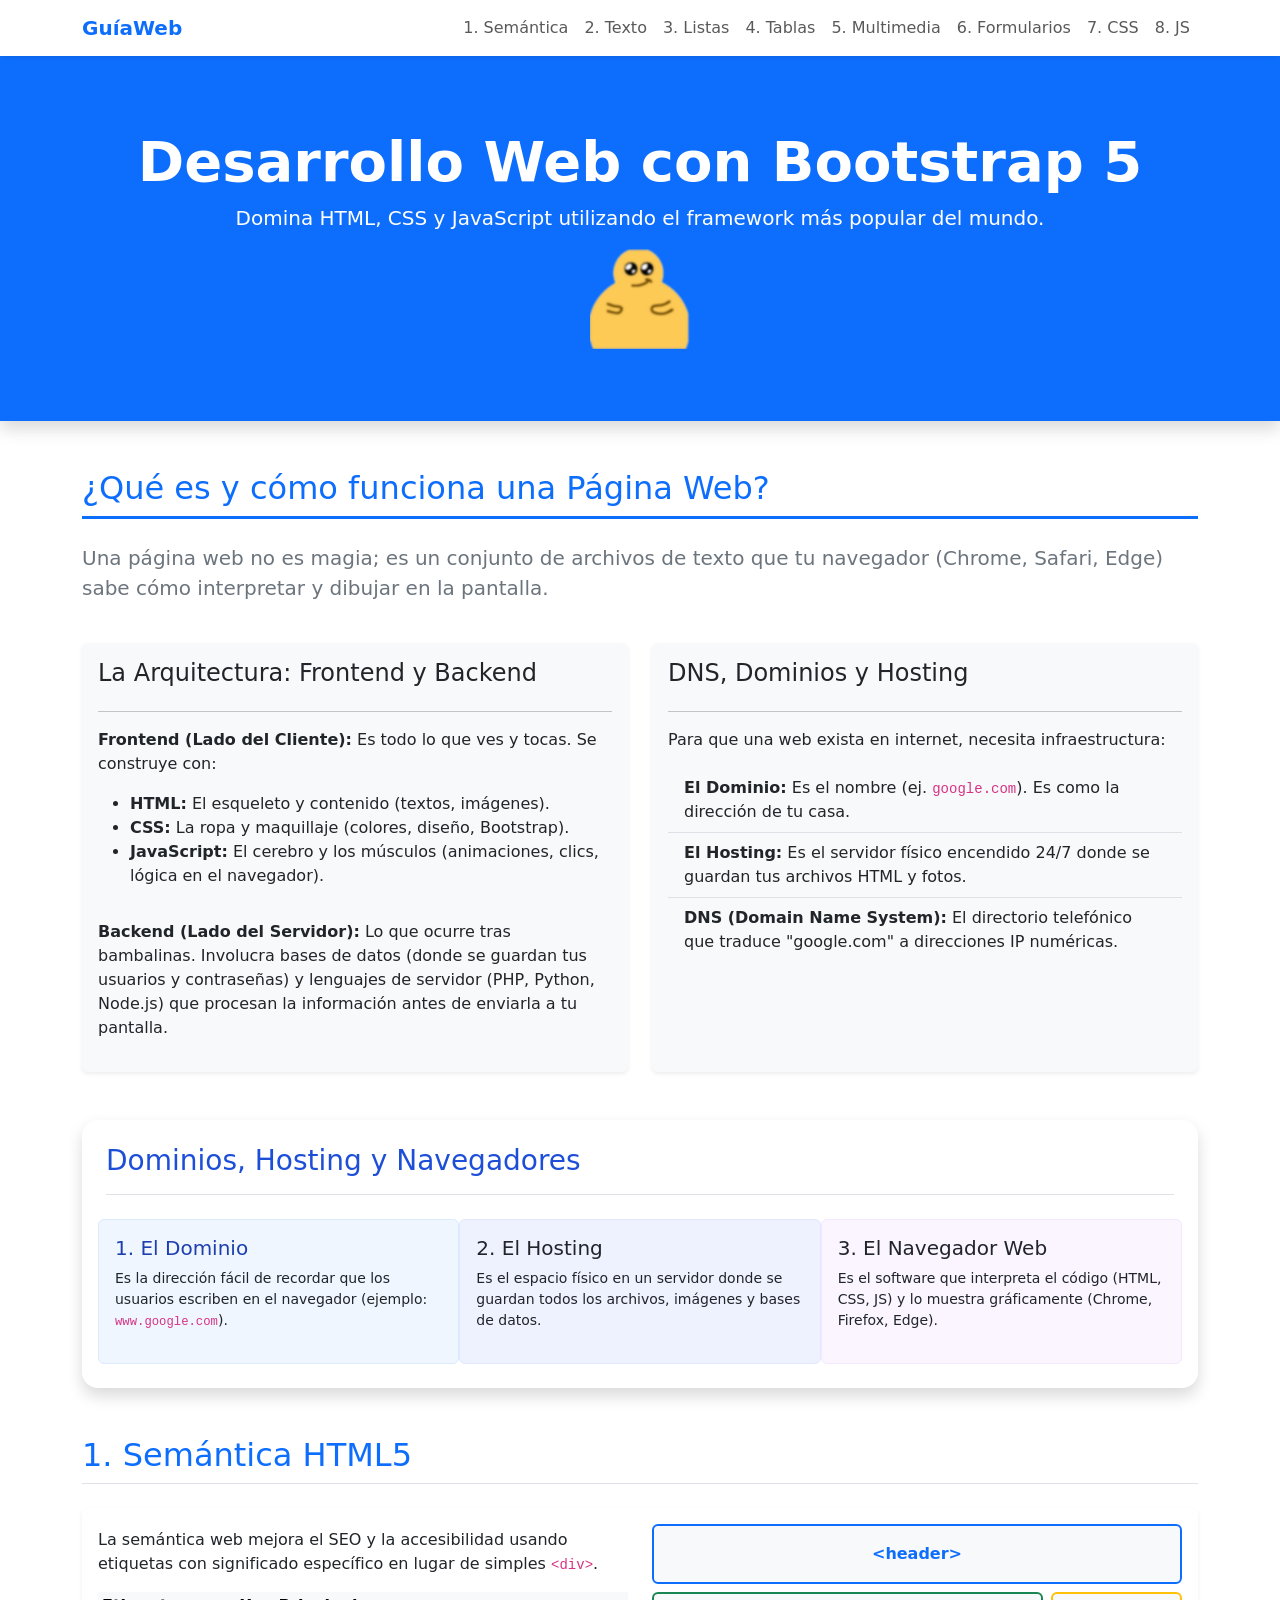
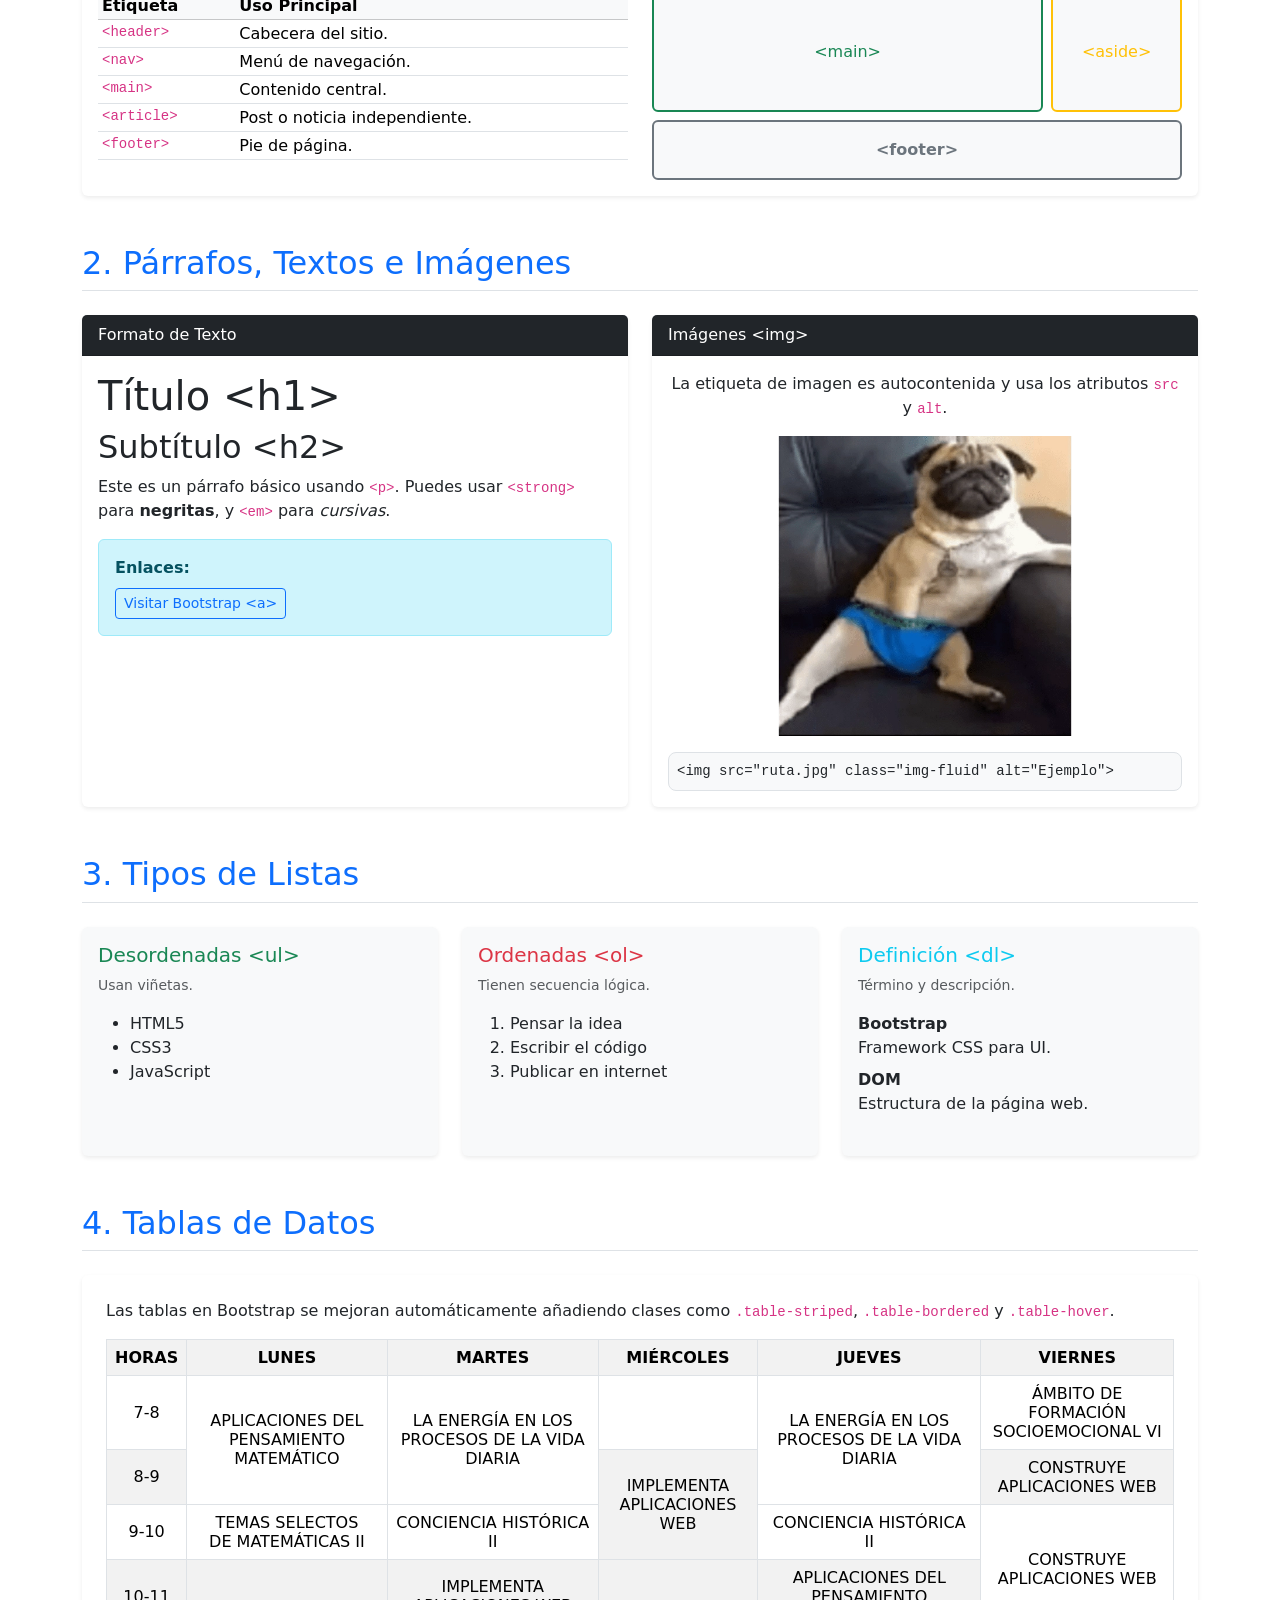
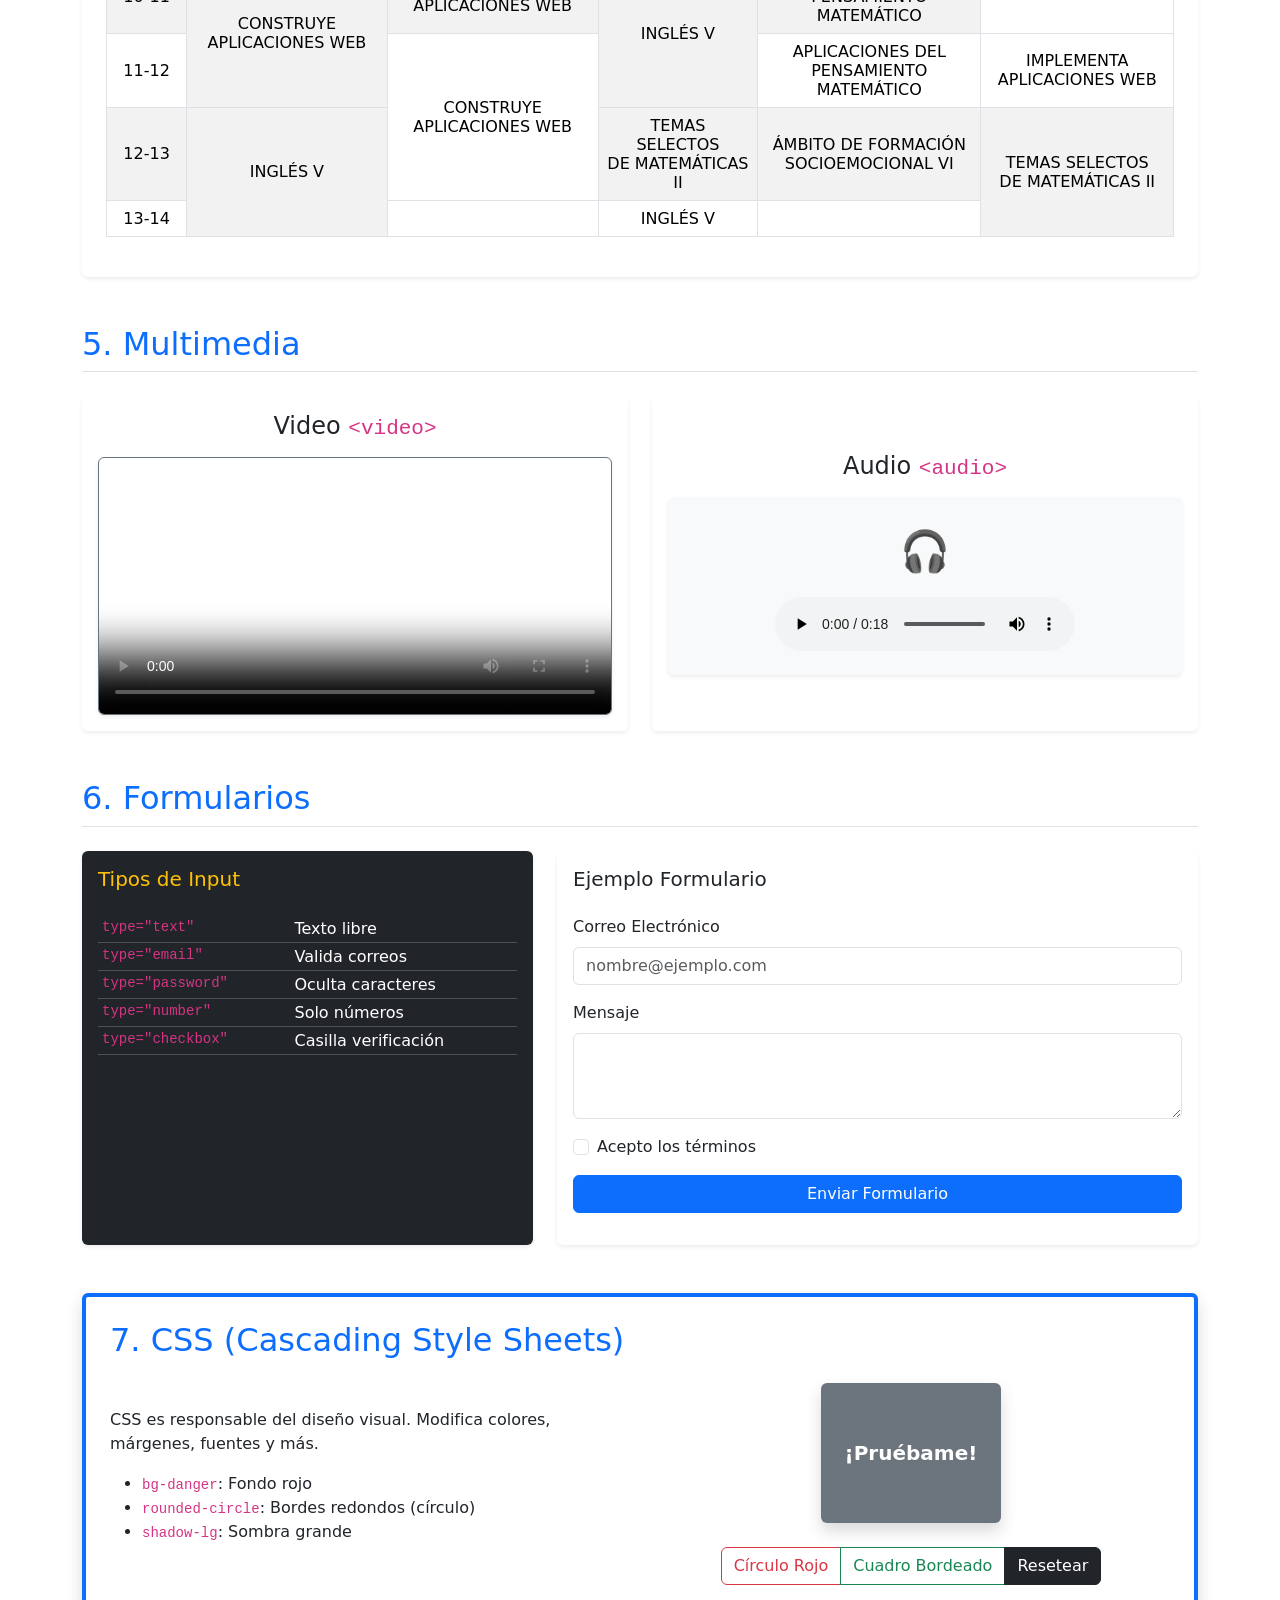
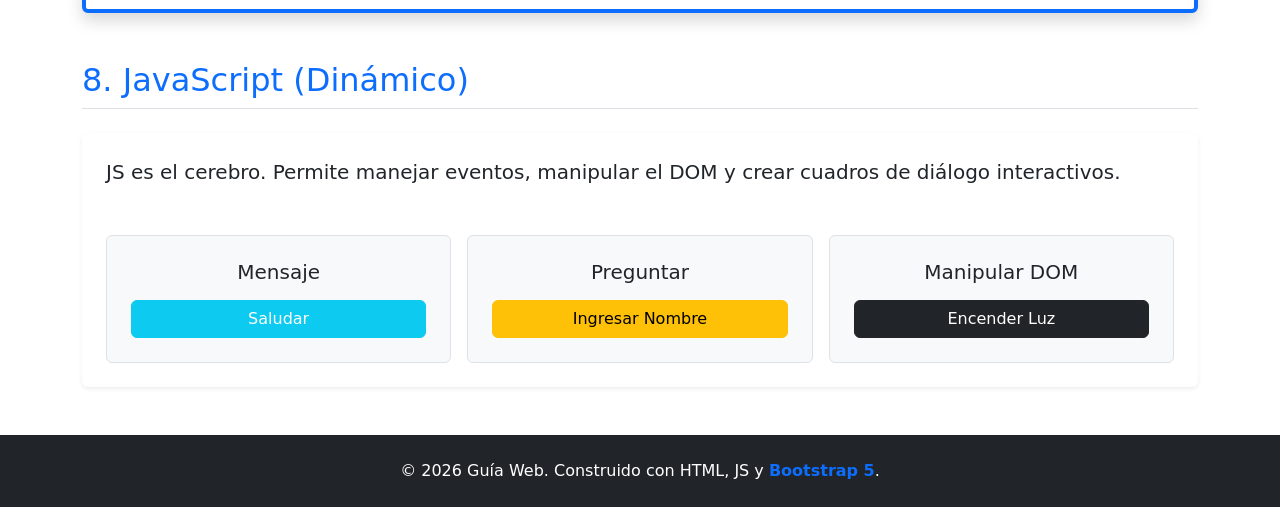
==== index.html @ 068b622e "Add files via upload" ====
<html lang="es">
<head>
    <meta charset="UTF-8">
    <meta name="viewport" content="width=device-width, initial-scale=1.0">
    <title>Guía de Desarrollo Web - Bootstrap 5</title>
    <link href="https://cdn.jsdelivr.net/npm/bootstrap@5.3.2/dist/css/bootstrap.min.css" rel="stylesheet">
    <link rel="stylesheet" href="estiloPP.css">
</head>
<body data-bs-spy="scroll" data-bs-target="#navbar-main" data-bs-offset="100" tabindex="0">
    <nav id="navbar-main" class="navbar navbar-expand-lg navbar-light bg-white sticky-top shadow-sm">
        <section class="container">
            <a class="navbar-brand fw-bold text-primary" href="#">GuíaWeb</a>
            <button class="navbar-toggler" type="button" data-bs-toggle="collapse" data-bs-target="#navbarNav" aria-controls="navbarNav" aria-expanded="false" aria-label="Toggle navigation"><span class="navbar-toggler-icon"></span></button>
            <section class="collapse navbar-collapse" id="navbarNav">
                <ul class="navbar-nav ms-auto nav-pills">
                    <li class="nav-item"><a class="nav-link" href="#semantica">1. Semántica</a></li>
                    <li class="nav-item"><a class="nav-link" href="#texto">2. Texto</a></li>
                    <li class="nav-item"><a class="nav-link" href="#listas">3. Listas</a></li>
                    <li class="nav-item"><a class="nav-link" href="#tablas">4. Tablas</a></li>
                    <li class="nav-item"><a class="nav-link" href="#multimedia">5. Multimedia</a></li>
                    <li class="nav-item"><a class="nav-link" href="#formularios">6. Formularios</a></li>
                    <li class="nav-item"><a class="nav-link" href="#css">7. CSS</a></li>
                    <li class="nav-item"><a class="nav-link" href="#javascript">8. JS</a></li>
                </ul>
            </section>
        </section>
    </nav>
    <header class="bg-primary text-white py-5 mb-5 text-center shadow">
        <section class="container py-4">
            <h1 class="display-4 fw-bold">Desarrollo Web con Bootstrap 5</h1>
            <p class="lead fw-light">Domina HTML, CSS y JavaScript utilizando el framework más popular del mundo.</p>
            <img src="smailie.png" width="100px" height="100px" alt="Smailie">
        </section>
    </header>
    <main class="container mb-5">
        <section id="teoria" class="mb-5">
            <h2 class="text-primary border-bottom border-primary border-3 pb-2 mb-4">¿Qué es y cómo funciona una Página Web?</h2>
            <p class="lead text-secondary">Una página web no es magia; es un conjunto de archivos de texto que tu navegador (Chrome, Safari, Edge) sabe cómo interpretar y dibujar en la pantalla.</p>
            <section class="row g-4 mt-3">
                <section class="col-md-6">
                    <section class="card h-100 border-0 shadow-sm bg-light p-3">
                        <h4 class="card-title text-dark">La Arquitectura: Frontend y Backend</h4>
                        <hr>
                        <p><strong> Frontend (Lado del Cliente):</strong> Es todo lo que ves y tocas. Se construye con:</p>
                        <ul>
                            <li><strong>HTML:</strong> El esqueleto y contenido (textos, imágenes).</li>
                            <li><strong>CSS:</strong> La ropa y maquillaje (colores, diseño, Bootstrap).</li>
                            <li><strong>JavaScript:</strong> El cerebro y los músculos (animaciones, clics, lógica en el navegador).</li>
                        </ul>
                        <p class="mt-3"><strong> Backend (Lado del Servidor):</strong> Lo que ocurre tras bambalinas. Involucra bases de datos (donde se guardan tus usuarios y contraseñas) y lenguajes de servidor (PHP, Python, Node.js) que procesan la información antes de enviarla a tu pantalla.</p>
                    </section>
                </section>
                <section class="col-md-6">
                    <section class="card h-100 border-0 shadow-sm bg-light p-3">
                        <h4 class="card-title text-dark">DNS, Dominios y Hosting</h4>
                        <hr>
                        <p>Para que una web exista en internet, necesita infraestructura:</p>
                        <ul class="list-group list-group-flush border-0">
                            <li class="list-group-item bg-transparent"><strong>El Dominio:</strong> Es el nombre (ej. <code>google.com</code>). Es como la dirección de tu casa.</li>
                            <li class="list-group-item bg-transparent"><strong>El Hosting:</strong> Es el servidor físico encendido 24/7 donde se guardan tus archivos HTML y fotos.</li>
                            <li class="list-group-item bg-transparent"><strong>DNS (Domain Name System):</strong> El directorio telefónico que traduce "google.com" a direcciones IP numéricas.</li>
                        </ul>
                    </section>
                </section>
            </section>
        </section>
        <section class="bg-white rounded-xl shadow-md p-4 mb-5">
            <h2 class="h3 font-semibold text-blue-700 border-bottom pb-3 mb-4">Dominios, Hosting y Navegadores</h2>
            <section class="row g-3">
                <section class="col-md-4 bg-blue-50 p-3 rounded border border-blue-100">
                    <h4 class="font-bold h5 text-blue-800 mb-2">1. El Dominio</h4>
                    <p class="small">Es la dirección fácil de recordar que los usuarios escriben en el navegador (ejemplo: <code>www.google.com</code>).</p>
                </section>
                <section class="col-md-4 bg-indigo-50 p-3 rounded border border-indigo-100">
                    <h4 class="font-bold h5 text-indigo-800 mb-2">2. El Hosting</h4>
                    <p class="small">Es el espacio físico en un servidor donde se guardan todos los archivos, imágenes y bases de datos.</p>
                </section>
                <section class="col-md-4 bg-purple-50 p-3 rounded border border-purple-100">
                    <h4 class="font-bold h5 text-purple-800 mb-2">3. El Navegador Web</h4>
                    <p class="small">Es el software que interpreta el código (HTML, CSS, JS) y lo muestra gráficamente (Chrome, Firefox, Edge).</p>
                </section>
            </section>
        </section>
        <section id="semantica" class="mb-5">
            <h2 class="text-primary mb-4 border-bottom pb-2">1. Semántica HTML5</h2>
            <section class="card shadow-sm border-0 p-3">
                <section class="row align-items-center">
                    <section class="col-md-6">
                        <p>La semántica web mejora el SEO y la accesibilidad usando etiquetas con significado específico en lugar de simples <code>&lt;div&gt;</code>.</p>
                        <table class="table table-sm table-hover mt-3">
                            <thead class="table-light"><tr><th>Etiqueta</th><th>Uso Principal</th></tr></thead>
                            <tbody>
                                <tr><td><code>&lt;header&gt;</code></td><td>Cabecera del sitio.</td></tr>
                                <tr><td><code>&lt;nav&gt;</code></td><td>Menú de navegación.</td></tr>
                                <tr><td><code>&lt;main&gt;</code></td><td>Contenido central.</td></tr>
                                <tr><td><code>&lt;article&gt;</code></td><td>Post o noticia independiente.</td></tr>
                                <tr><td><code>&lt;footer&gt;</code></td><td>Pie de página.</td></tr>
                            </tbody>
                        </table>
                    </section>
                    <section class="col-md-6 text-center">
                        <section class="p-3 border border-2 border-primary rounded bg-light fw-bold text-primary mb-2">&lt;header&gt;</section>
                        <section class="d-flex gap-2 mb-2 justify-content-center" style="height: 120px;">
                            <section class="p-3 border border-2 border-success rounded bg-light text-success w-75 d-flex align-items-center justify-content-center">&lt;main&gt;</section>
                            <section class="p-3 border border-2 border-warning rounded bg-light text-warning w-25 d-flex align-items-center justify-content-center">&lt;aside&gt;</section>
                        </section>
                        <section class="p-3 border border-2 border-secondary rounded bg-light fw-bold text-secondary">&lt;footer&gt;</section>
                    </section>
                </section>
            </section>
        </section>
        <section id="texto" class="mb-5">
            <h2 class="text-primary mb-4 border-bottom pb-2">2. Párrafos, Textos e Imágenes</h2>
            <section class="row g-4">
                <section class="col-md-6">
                    <section class="card h-100 shadow-sm border-0">
                        <header class="card-header bg-dark text-white">Formato de Texto</header>
                        <section class="card-body">
                            <h1>Título &lt;h1&gt;</h1>
                            <h2>Subtítulo &lt;h2&gt;</h2>
                            <p>Este es un párrafo básico usando <code>&lt;p&gt;</code>. Puedes usar <code>&lt;strong&gt;</code> para <strong>negritas</strong>, y <code>&lt;em&gt;</code> para <em>cursivas</em>.</p>
                            <section class="alert alert-info">
                                <strong>Enlaces:</strong><br>
                                <a href="https://getbootstrap.com" target="_blank" class="btn btn-outline-primary btn-sm mt-2">Visitar Bootstrap &lt;a&gt;</a>
                            </section>
                        </section>
                    </section>
                </section>
                <section class="col-md-6">
                    <section class="card h-100 shadow-sm border-0">
                        <header class="card-header bg-dark text-white">Imágenes &lt;img&gt;</header>
                        <section class="card-body text-center">
                            <p>La etiqueta de imagen es autocontenida y usa los atributos <code>src</code> y <code>alt</code>.</p>
                            <img src="perroucojonudo.png" width="300px" height="300px">
                            <section class="code-box mt-3 text-start small bg-light p-2">&lt;img src="ruta.jpg" class="img-fluid" alt="Ejemplo"&gt;</section>
                        </section>
                    </section>
                </section>
            </section>
        </section>
        <section id="listas" class="mb-5">
            <h2 class="text-primary mb-4 border-bottom pb-2">3. Tipos de Listas</h2>
            <section class="row g-4">
                <section class="col-md-4">
                    <section class="card border-0 shadow-sm h-100 bg-light p-3">
                        <h5 class="card-title text-success">Desordenadas &lt;ul&gt;</h5>
                        <p class="text-muted small">Usan viñetas.</p>
                        <ul><li>HTML5</li><li>CSS3</li><li>JavaScript</li></ul>
                    </section>
                </section>
                <section class="col-md-4">
                    <section class="card border-0 shadow-sm h-100 bg-light p-3">
                        <h5 class="card-title text-danger">Ordenadas &lt;ol&gt;</h5>
                        <p class="text-muted small">Tienen secuencia lógica.</p>
                        <ol><li>Pensar la idea</li><li>Escribir el código</li><li>Publicar en internet</li></ol>
                    </section>
                </section>
                <section class="col-md-4">
                    <section class="card border-0 shadow-sm h-100 bg-light p-3">
                        <h5 class="card-title text-info">Definición &lt;dl&gt;</h5>
                        <p class="text-muted small">Término y descripción.</p>
                        <dl><dt>Bootstrap</dt><dd>Framework CSS para UI.</dd><dt>DOM</dt><dd>Estructura de la página web.</dd></dl>
                    </section>
                </section>
            </section>
        </section>
        <section id="tablas" class="mb-5">
            <h2 class="text-primary mb-4 border-bottom pb-2">4. Tablas de Datos</h2>
            <section class="card shadow-sm border-0 p-4">
                <p>Las tablas en Bootstrap se mejoran automáticamente añadiendo clases como <code>.table-striped</code>, <code>.table-bordered</code> y <code>.table-hover</code>.</p>
                <section class="table-responsive">
                    <table class="table table-striped table-bordered table-hover text-center align-middle">
                        <tr><th>HORAS</th><th>LUNES</th><th>MARTES</th><th>MIÉRCOLES</th><th>JUEVES</th><th>VIERNES</th></tr>
                        <tr><td>7-8</td><td rowspan="2">APLICACIONES DEL<br>PENSAMIENTO MATEMÁTICO</td><td rowspan="2">LA ENERGÍA EN LOS<br>PROCESOS DE LA VIDA DIARIA</td><td></td><td rowspan="2">LA ENERGÍA EN LOS<br>PROCESOS DE LA VIDA DIARIA</td><td>ÁMBITO DE FORMACIÓN<br>SOCIOEMOCIONAL VI</td></tr>
                        <tr><td>8-9</td><td rowspan="2">IMPLEMENTA<br>APLICACIONES WEB</td><td>CONSTRUYE<br>APLICACIONES WEB</td></tr>
                        <tr><td>9-10</td><td>TEMAS SELECTOS<br>DE MATEMÁTICAS II</td><td>CONCIENCIA HISTÓRICA II</td><td>CONCIENCIA HISTÓRICA II</td><td rowspan="2">CONSTRUYE<br>APLICACIONES WEB</td></tr>
                        <tr><td>10-11</td><td rowspan="2">CONSTRUYE<br>APLICACIONES WEB</td><td>IMPLEMENTA<br>APLICACIONES WEB</td><td rowspan="2">INGLÉS V</td><td>APLICACIONES DEL<br>PENSAMIENTO MATEMÁTICO</td></tr>
                        <tr><td>11-12</td><td rowspan="2">CONSTRUYE<br>APLICACIONES WEB</td><td>APLICACIONES DEL<br>PENSAMIENTO MATEMÁTICO</td><td>IMPLEMENTA<br>APLICACIONES WEB</td></tr>
                        <tr><td>12-13</td><td rowspan="2">INGLÉS V</td><td>TEMAS SELECTOS<br>DE MATEMÁTICAS II</td><td>ÁMBITO DE FORMACIÓN<br>SOCIOEMOCIONAL VI</td><td rowspan="2">TEMAS SELECTOS<br>DE MATEMÁTICAS II</td></tr>
                        <tr><td>13-14</td><td></td><td>INGLÉS V</td><td></td></tr>
                    </table>
                </section>
            </section>
        </section>
        <section id="multimedia" class="mb-5">
            <h2 class="text-primary mb-4 border-bottom pb-2">5. Multimedia</h2>
            <section class="row g-4">
                <section class="col-lg-6">
                    <section class="card shadow-sm border-0 h-100 p-3 text-center">
                        <h4 class="card-title mb-3">Video <code>&lt;video&gt;</code></h4>
                        <video controls class="w-100 rounded shadow-sm border border-secondary" poster="https://placehold.co/600x400/212529/ffffff?text=Video+HTML5">
                            <source src="perroumcgregor.mp4" type="video/mp4">
                            Tu navegador no soporta el video.
                        </video>
                    </section>
                </section>
                <section class="col-lg-6">
                    <section class="card shadow-sm border-0 h-100 p-3 text-center d-flex flex-column justify-content-center align-items-center">
                        <h4 class="card-title mb-3">Audio <code>&lt;audio&gt;</code></h4>
                        <section class="bg-light p-4 rounded w-100 d-flex flex-column align-items-center shadow-sm">
                            <span class="fs-1 mb-3">🎧</span>
                            <audio controls>
                                <source src="perrotonto.mp3" type="audio/mpeg">
                                Tu navegador no soporta el elemento de audio.
                            </audio>
                        </section>
                    </section>
                </section>
            </section>
        </section>
        <section id="formularios" class="mb-5">
            <h2 class="text-primary mb-4 border-bottom pb-2">6. Formularios</h2>
            <section class="row g-4">
                <section class="col-md-5">
                    <section class="card shadow-sm border-0 h-100 bg-dark text-white p-3">
                        <h5 class="card-title text-warning">Tipos de Input</h5>
                        <table class="table table-dark table-sm mt-3">
                            <tbody>
                                <tr><td><code>type="text"</code></td><td>Texto libre</td></tr>
                                <tr><td><code>type="email"</code></td><td>Valida correos</td></tr>
                                <tr><td><code>type="password"</code></td><td>Oculta caracteres</td></tr>
                                <tr><td><code>type="number"</code></td><td>Solo números</td></tr>
                                <tr><td><code>type="checkbox"</code></td><td>Casilla verificación</td></tr>
                            </tbody>
                        </table>
                    </section>
                </section>
                <section class="col-md-7">
                    <section class="card shadow-sm border-0 h-100 p-3">
                        <h5 class="card-title mb-4">Ejemplo Formulario</h5>
                        <form onsubmit="simularEnvio(event)">
                            <section class="mb-3">
                                <label for="inputEmail" class="form-label">Correo Electrónico</label>
                                <input type="email" class="form-control" id="inputEmail" placeholder="nombre@ejemplo.com" required>
                            </section>
                            <section class="mb-3">
                                <label for="inputMensaje" class="form-label">Mensaje</label>
                                <textarea class="form-control" id="inputMensaje" rows="3" required></textarea>
                            </section>
                            <section class="mb-3 form-check">
                                <input type="checkbox" class="form-check-input" id="checkTerminos" required>
                                <label class="form-check-label" for="checkTerminos">Acepto los términos</label>
                            </section>
                            <button type="submit" class="btn btn-primary w-100">Enviar Formulario</button>
                        </form>
                    </section>
                </section>
            </section>
        </section>
        <section id="css" class="mb-5">
            <section class="card shadow border-primary border-top border-4 p-4">
                <h2 class="text-primary mb-4">7. CSS (Cascading Style Sheets)</h2>
                <section class="row align-items-center">
                    <section class="col-md-6">
                        <p>CSS es responsable del diseño visual. Modifica colores, márgenes, fuentes y más.</p>
                        <ul>
                            <li><code>bg-danger</code>: Fondo rojo</li>
                            <li><code>rounded-circle</code>: Bordes redondos (círculo)</li>
                            <li><code>shadow-lg</code>: Sombra grande</li>
                        </ul>
                    </section>
                    <section class="col-md-6 text-center d-flex flex-column align-items-center">
                        <section id="cssTarget" class="demo-box bg-secondary text-white rounded mb-4 shadow p-3">¡Pruébame!</section>
                        <section class="btn-group" role="group">
                            <button type="button" class="btn btn-outline-danger" onclick="aplicarEstilos('bg-danger text-white rounded-circle shadow-lg')">Círculo Rojo</button>
                            <button type="button" class="btn btn-outline-success" onclick="aplicarEstilos('bg-success text-dark rounded-0 border border-dark border-5')">Cuadro Bordeado</button>
                            <button type="button" class="btn btn-dark" onclick="aplicarEstilos('bg-secondary text-white rounded shadow')">Resetear</button>
                        </section>
                    </section>
                </section>
            </section>
        </section>
        <section id="javascript">
            <h2 class="text-primary mb-4 border-bottom pb-2">8. JavaScript (Dinámico)</h2>
            <section class="card shadow-sm border-0 p-4" id="jsContainer">
                <p class="lead">JS es el cerebro. Permite manejar eventos, manipular el DOM y crear cuadros de diálogo interactivos.</p>
                <section class="row g-3 mt-3 text-center">
                    <section class="col-md-4">
                        <section class="p-4 border rounded bg-light h-100 d-flex flex-column justify-content-center">
                            <h5 class="mb-3">Mensaje</h5>
                            <button class="btn btn-info text-white" onclick="mostrarAlertaCustom('¡Bienvenido! Has ejecutado una función en JS sin usar alert() nativo.')">Saludar</button>
                        </section>
                    </section>
                    <section class="col-md-4">
                        <section class="p-4 border rounded bg-light h-100 d-flex flex-column justify-content-center">
                            <h5 class="mb-3">Preguntar</h5>
                            <button class="btn btn-warning" onclick="pedirNombre()">Ingresar Nombre</button>
                        </section>
                    </section>
                    <section class="col-md-4">
                        <section class="p-4 border rounded bg-light h-100 d-flex flex-column justify-content-center">
                            <h5 class="mb-3">Manipular DOM</h5>
                            <button id="btnLuz" class="btn btn-dark" onclick="alternarLuz()">Encender Luz</button>
                        </section>
                    </section>
                </section>
            </section>
        </section>
    </main>
    <footer class="bg-dark text-white text-center py-4 mt-5">
        <section class="container">
            <p class="mb-0">&copy; 2026 Guía Web. Construido con HTML, JS y <span class="text-primary fw-bold">Bootstrap 5</span>.</p>
        </section>
    </footer>
    <section class="modal fade" id="customDialogModal" tabindex="-1" aria-labelledby="modalTitle" aria-hidden="true">
        <section class="modal-dialog modal-dialog-centered">
            <section class="modal-content shadow-lg border-0">
                <header class="modal-header bg-primary text-white border-0">
                    <h5 class="modal-title fw-bold" id="modalTitle">Mensaje</h5>
                    <button type="button" class="btn-close btn-close-white" data-bs-dismiss="modal" aria-label="Close"></button>
                </header>
                <section class="modal-body p-4">
                    <p id="modalMessage" class="fs-5 mb-0"></p>
                    <section id="modalInputContainer" class="mt-3 d-none">
                        <input type="text" id="modalInput" class="form-control form-control-lg" placeholder="Escribe aquí...">
                    </section>
                </section>
                <footer class="modal-footer border-0 pt-0">
                    <button type="button" class="btn btn-light" id="btnModalCancel" data-bs-dismiss="modal">Cancelar</button>
                    <button type="button" class="btn btn-primary px-4" id="btnModalConfirm">Aceptar</button>
                </footer>
            </section>
        </section>
    </section>
    <script src="https://cdn.jsdelivr.net/npm/bootstrap@5.3.2/dist/js/bootstrap.bundle.min.js"></script>
    <script>
        const modalElement = document.getElementById('customDialogModal');
        const modalInstance = new bootstrap.Modal(modalElement);
        const modalTitle = document.getElementById('modalTitle');
        const modalMessage = document.getElementById('modalMessage');
        const modalInputContainer = document.getElementById('modalInputContainer');
        const modalInput = document.getElementById('modalInput');
        const btnModalConfirm = document.getElementById('btnModalConfirm');
        const btnModalCancel = document.getElementById('btnModalCancel');
        
        function mostrarAlertaCustom(mensaje, titulo = 'Información', tipo = 'primary') {
            modalTitle.textContent = titulo;
            modalMessage.textContent = mensaje;
            modalInputContainer.classList.add('d-none');
            btnModalCancel.classList.add('d-none');
            document.querySelector('.modal-header').className = `modal-header bg-${tipo} text-white border-0`;
            btnModalConfirm.className = `btn btn-${tipo} px-4`;
            btnModalConfirm.onclick = () => modalInstance.hide();
            modalInstance.show();
        }
        function mostrarPromptCustom(mensaje, callback) {
            modalTitle.textContent = 'Pregunta';
            modalMessage.textContent = mensaje;
            modalInputContainer.classList.remove('d-none');
            btnModalCancel.classList.remove('d-none');
            modalInput.value = '';
            document.querySelector('.modal-header').className = 'modal-header bg-warning text-dark border-0';
            btnModalConfirm.className = 'btn btn-warning px-4';
            btnModalConfirm.onclick = () => {
                const valor = modalInput.value.trim();
                modalInstance.hide();
                if(callback) callback(valor);
            };
            modalElement.addEventListener('shown.bs.modal', function focusInput() {
                modalInput.focus();
                modalElement.removeEventListener('shown.bs.modal', focusInput);
            });
            modalInstance.show();
        }
        function simularEnvio(e) {
            e.preventDefault();
            const email = document.getElementById('inputEmail').value;
            mostrarAlertaCustom(`El formulario de ${email} fue interceptado y procesado exitosamente mediante JS.`, '¡Éxito!', 'success');
        }
        function aplicarEstilos(clases) {
            const box = document.getElementById('cssTarget');
            box.className = 'demo-box mb-4 p-3 ' + clases;
        }
        function pedirNombre() {
            mostrarPromptCustom("¿Cuál es tu nombre de desarrollador?", function(nombre) {
                if(nombre) {
                    mostrarAlertaCustom(`¡Hola ${nombre}! Así capturamos datos dinámicamente con Bootstrap Modals.`, 'Bienvenido', 'info');
                }
            });
        }
        let luzEncendida = false;
        function alternarLuz() {
            const container = document.getElementById('jsContainer');
            const btn = document.getElementById('btnLuz');
            luzEncendida = !luzEncendida;
            if (luzEncendida) {
                container.classList.remove('bg-white');
                container.classList.add('bg-warning', 'text-dark', 'border-warning');
                btn.classList.replace('btn-dark', 'btn-light');
                btn.textContent = 'Apagar Luz';
            } else {
                container.classList.remove('bg-warning', 'text-dark', 'border-warning');
                container.classList.add('bg-white');
                btn.classList.replace('btn-light', 'btn-dark');
                btn.textContent = 'Encender Luz';
            }
        }
    </script>
</body>
</html>
---- estiloPP.css ----
/* Estilos propios de GuíaWeb. Bootstrap 5 se carga desde el HTML. */

/* Utilidades visuales usadas en el documento que no pertenecen a Bootstrap */
.rounded-xl { border-radius: 1rem !important; }
.shadow-md { box-shadow: 0 .5rem 1rem rgba(0,0,0,.15) !important; }
.p-8 { padding: 2rem !important; }
.mb-10 { margin-bottom: 2.5rem !important; }
.space-y-6 > :not([hidden]) ~ :not([hidden]) { margin-top: 1.5rem !important; }
.text-gray-700 { color: #374151 !important; }
.text-lg { font-size: 1.125rem !important; line-height: 1.75rem !important; }
.text-xl { font-size: 1.25rem !important; line-height: 1.75rem !important; }
.text-3xl { font-size: 1.875rem !important; line-height: 2.25rem !important; }
.text-blue-700 { color: #1d4ed8 !important; }
.text-blue-800 { color: #1e40af !important; }
.bg-blue-50 { background-color: #eff6ff !important; }
.bg-indigo-50 { background-color: #eef2ff !important; }
.bg-purple-50 { background-color: #faf5ff !important; }
.border-blue-100 { border-color: #dbeafe !important; }
.border-indigo-100 { border-color: #e0e7ff !important; }
.border-purple-100 { border-color: #f3e8ff !important; }
.border-blue-200 { border-color: #bfdbfe !important; }

/* Elementos propios de la guía */
.main-container { min-width: 0; }
.demo-box {
  display: flex;
  align-items: center;
  justify-content: center;
  min-width: 180px;
  min-height: 140px;
  padding: 1.5rem;
  font-size: 1.25rem;
  font-weight: 700;
  transition: background-color .2s ease, color .2s ease, border-radius .2s ease;
}
.code-box {
  padding: 1rem;
  border: 1px solid #dee2e6;
  border-radius: .5rem;
  background: #f8f9fa;
  font-family: var(--bs-font-monospace);
  overflow-wrap: anywhere;
}
.semantic-demo-row { height: 120px; }

/* El cambio de DIV a SECTION conserva el comportamiento de bloque. */
section { min-width: 0; }
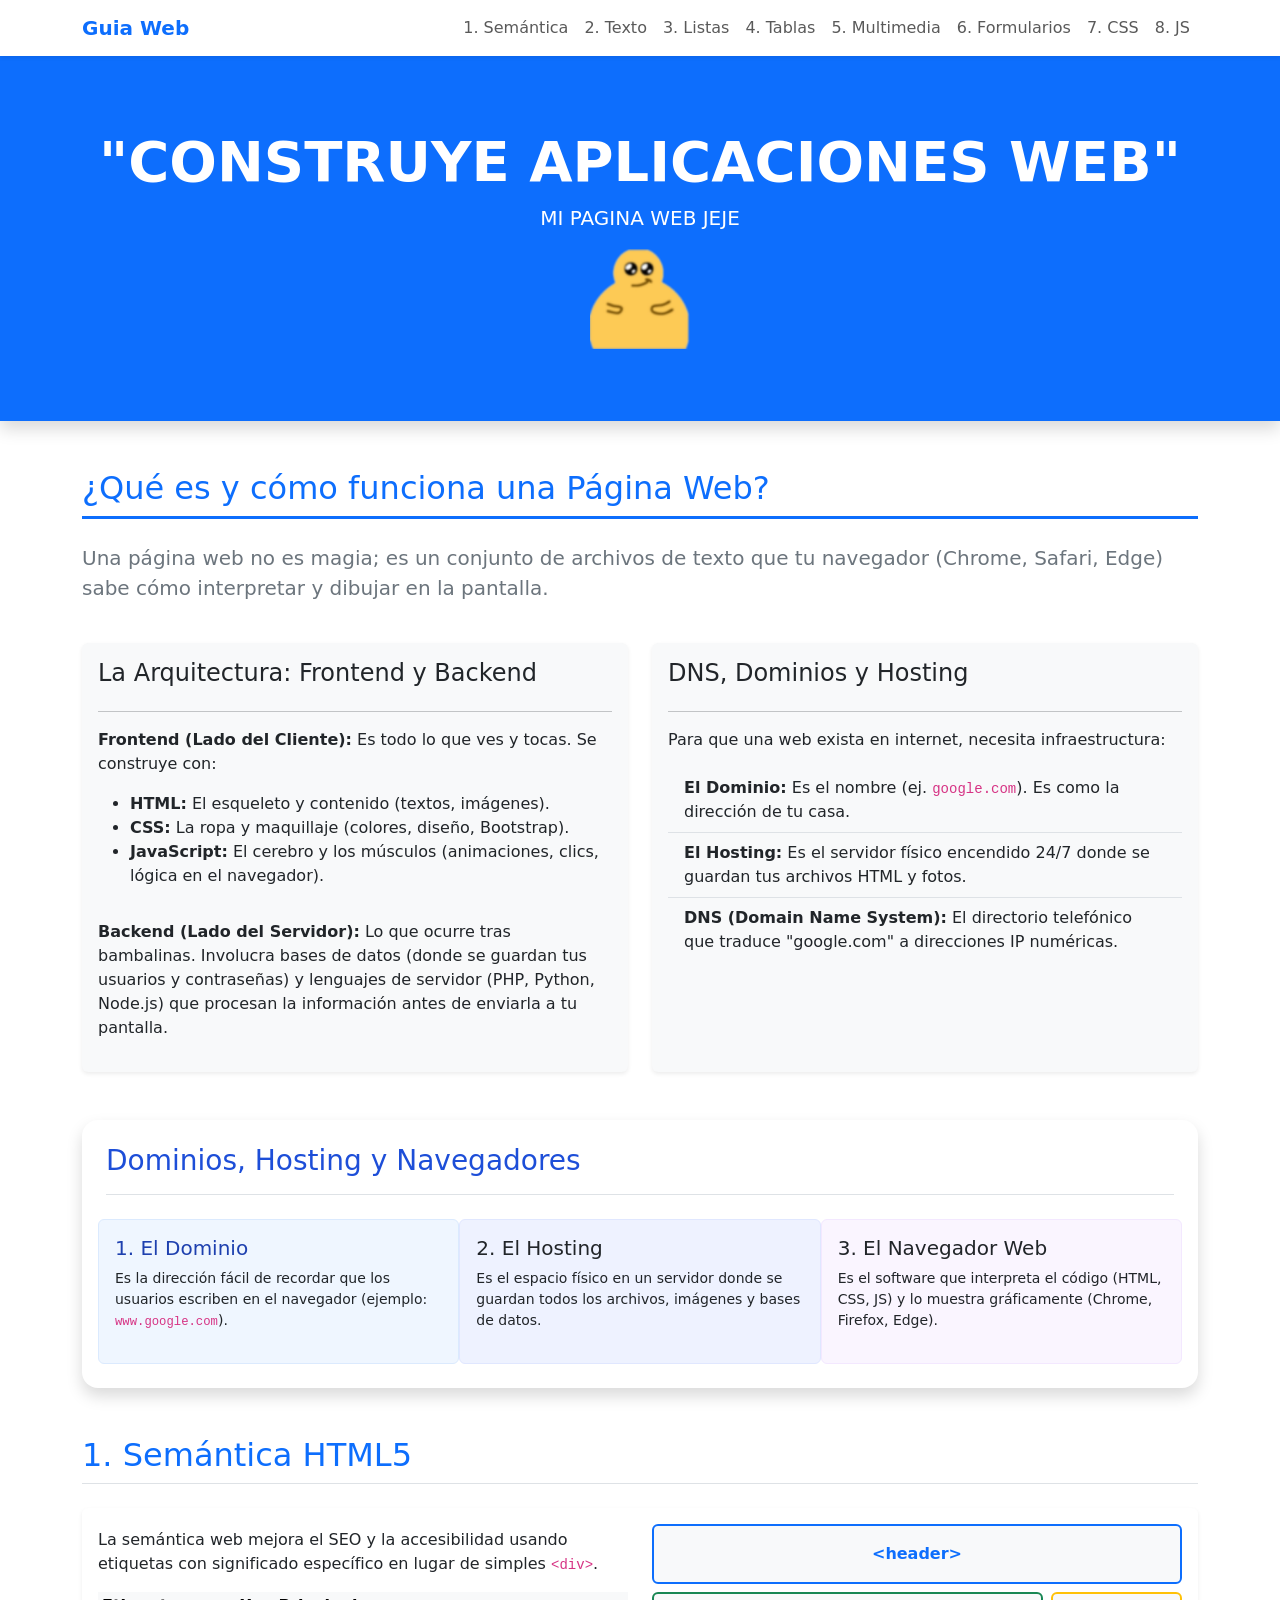
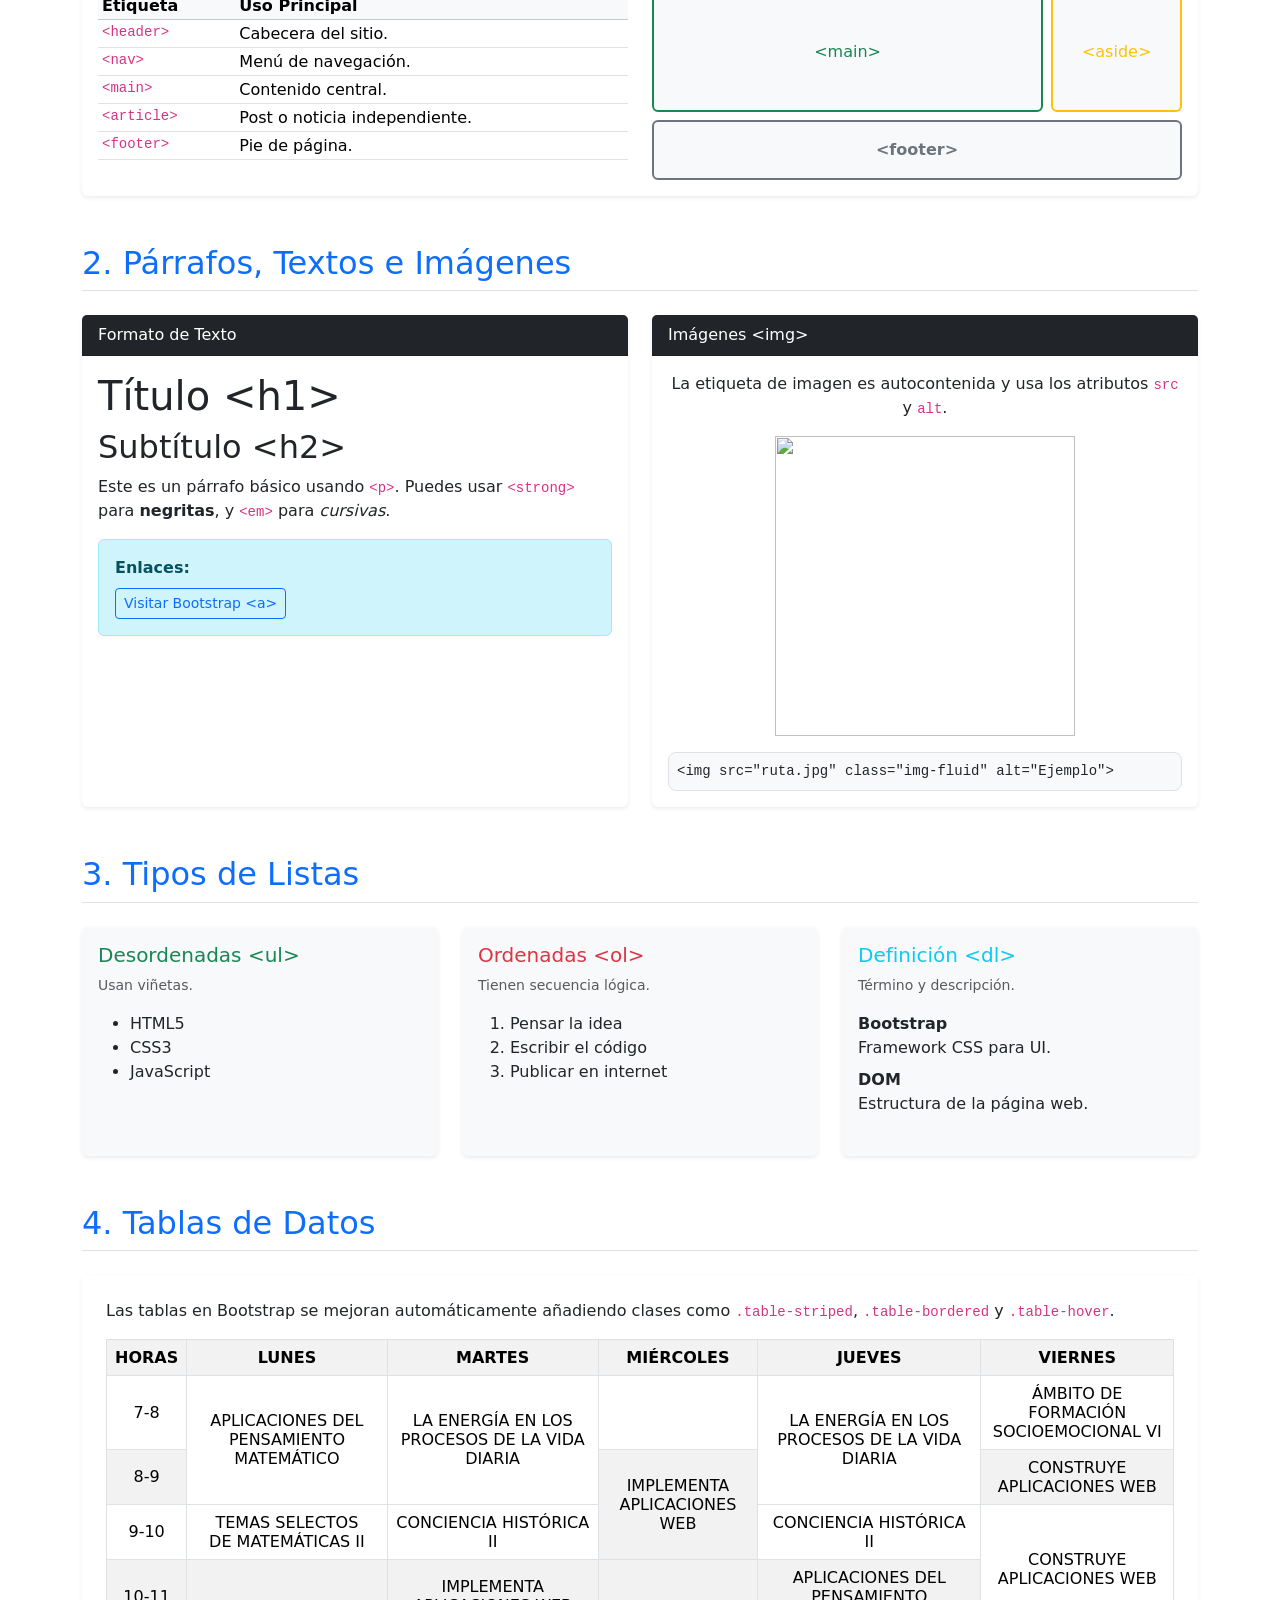
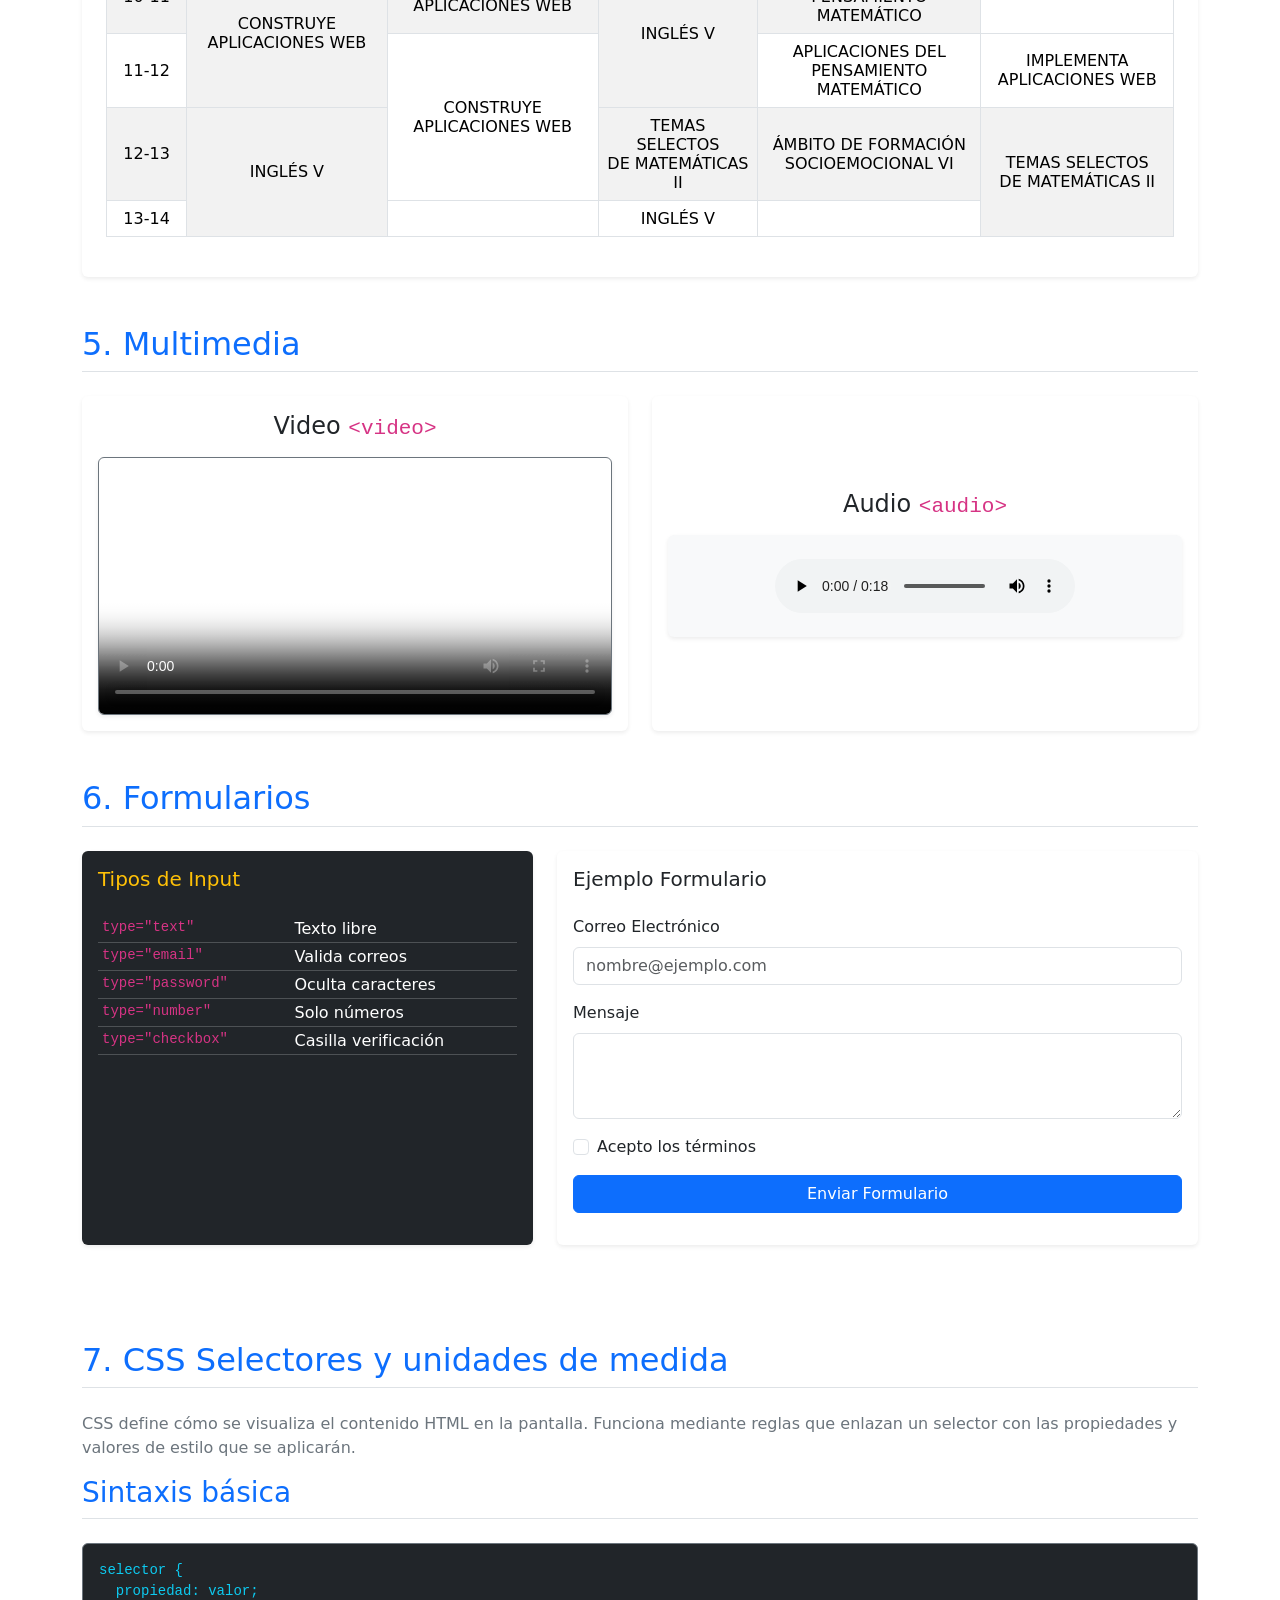
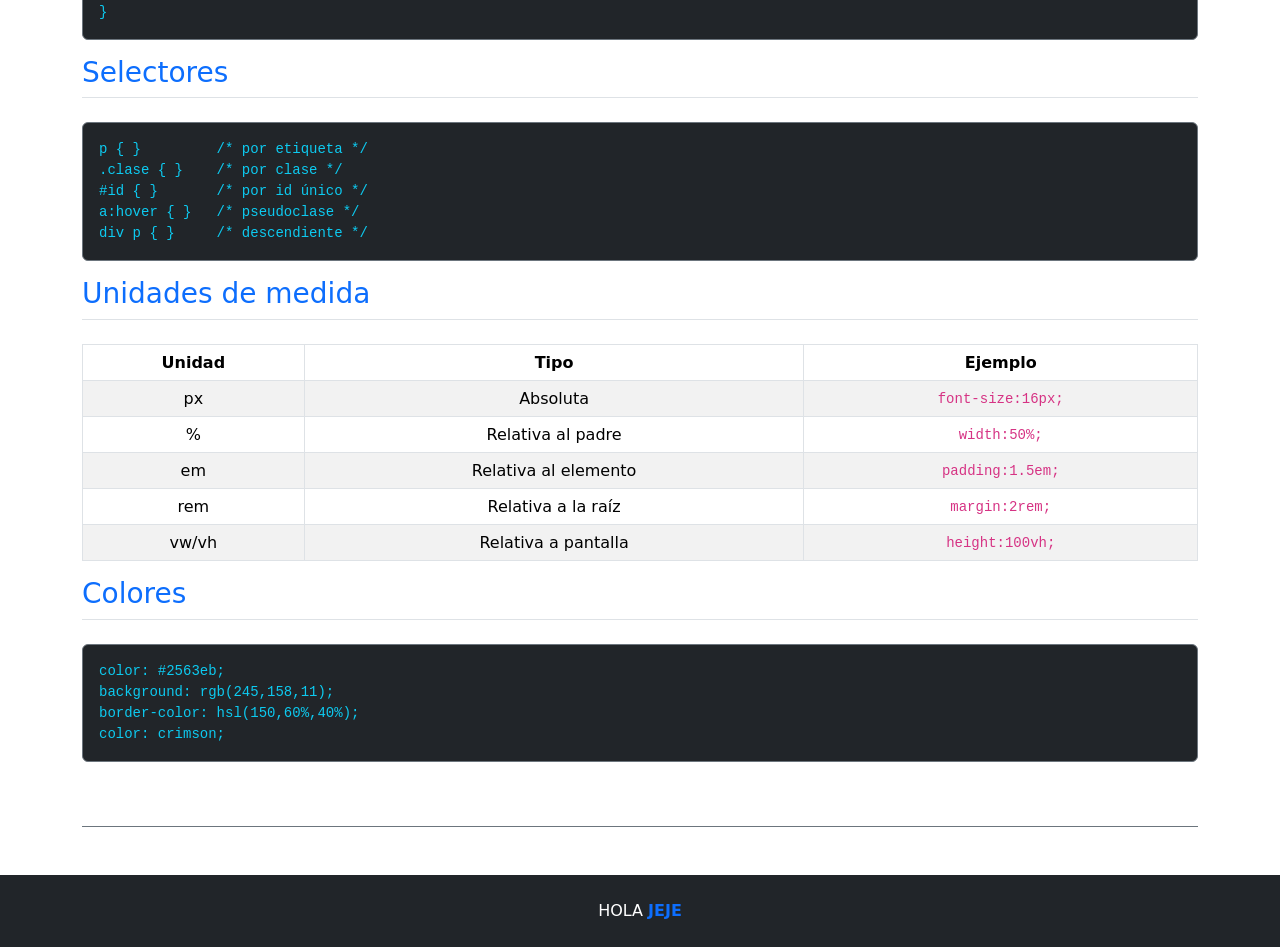
==== commit a49f7722: "Add files via upload" ====
--- a/index.html
+++ b/index.html
@@ -2,14 +2,14 @@
 <head>
     <meta charset="UTF-8">
     <meta name="viewport" content="width=device-width, initial-scale=1.0">
-    <title>Guía de Desarrollo Web - Bootstrap 5</title>
+    <title>MI PRIMER PAGINA WEB</title>
     <link href="https://cdn.jsdelivr.net/npm/bootstrap@5.3.2/dist/css/bootstrap.min.css" rel="stylesheet">
     <link rel="stylesheet" href="estiloPP.css">
 </head>
 <body data-bs-spy="scroll" data-bs-target="#navbar-main" data-bs-offset="100" tabindex="0">
     <nav id="navbar-main" class="navbar navbar-expand-lg navbar-light bg-white sticky-top shadow-sm">
         <section class="container">
-            <a class="navbar-brand fw-bold text-primary" href="#">GuíaWeb</a>
+            <a class="navbar-brand fw-bold text-primary" href="#">Guia Web</a>
             <button class="navbar-toggler" type="button" data-bs-toggle="collapse" data-bs-target="#navbarNav" aria-controls="navbarNav" aria-expanded="false" aria-label="Toggle navigation"><span class="navbar-toggler-icon"></span></button>
             <section class="collapse navbar-collapse" id="navbarNav">
                 <ul class="navbar-nav ms-auto nav-pills">
@@ -27,8 +27,8 @@
     </nav>
     <header class="bg-primary text-white py-5 mb-5 text-center shadow">
         <section class="container py-4">
-            <h1 class="display-4 fw-bold">Desarrollo Web con Bootstrap 5</h1>
-            <p class="lead fw-light">Domina HTML, CSS y JavaScript utilizando el framework más popular del mundo.</p>
+            <h1 class="display-4 fw-bold">"CONSTRUYE APLICACIONES WEB"</h1>
+            <p class="lead fw-light">MI PAGINA WEB JEJE</p>
             <img src="smailie.png" width="100px" height="100px" alt="Smailie">
         </section>
     </header>
@@ -131,7 +131,7 @@
                         <header class="card-header bg-dark text-white">Imágenes &lt;img&gt;</header>
                         <section class="card-body text-center">
                             <p>La etiqueta de imagen es autocontenida y usa los atributos <code>src</code> y <code>alt</code>.</p>
-                            <img src="perroucojonudo.png" width="300px" height="300px">
+                            <img src="Perrou.png" width="300px" height="300px">
                             <section class="code-box mt-3 text-start small bg-light p-2">&lt;img src="ruta.jpg" class="img-fluid" alt="Ejemplo"&gt;</section>
                         </section>
                     </section>
@@ -189,7 +189,7 @@
                     <section class="card shadow-sm border-0 h-100 p-3 text-center">
                         <h4 class="card-title mb-3">Video <code>&lt;video&gt;</code></h4>
                         <video controls class="w-100 rounded shadow-sm border border-secondary" poster="https://placehold.co/600x400/212529/ffffff?text=Video+HTML5">
-                            <source src="perroumcgregor.mp4" type="video/mp4">
+                            <source src="jabali.mp4" type="video/mp4">
                             Tu navegador no soporta el video.
                         </video>
                     </section>
@@ -198,7 +198,6 @@
                     <section class="card shadow-sm border-0 h-100 p-3 text-center d-flex flex-column justify-content-center align-items-center">
                         <h4 class="card-title mb-3">Audio <code>&lt;audio&gt;</code></h4>
                         <section class="bg-light p-4 rounded w-100 d-flex flex-column align-items-center shadow-sm">
-                            <span class="fs-1 mb-3">🎧</span>
                             <audio controls>
                                 <source src="perrotonto.mp3" type="audio/mpeg">
                                 Tu navegador no soporta el elemento de audio.
@@ -247,154 +246,56 @@
                 </section>
             </section>
         </section>
-        <section id="css" class="mb-5">
-            <section class="card shadow border-primary border-top border-4 p-4">
-                <h2 class="text-primary mb-4">7. CSS (Cascading Style Sheets)</h2>
-                <section class="row align-items-center">
-                    <section class="col-md-6">
-                        <p>CSS es responsable del diseño visual. Modifica colores, márgenes, fuentes y más.</p>
-                        <ul>
-                            <li><code>bg-danger</code>: Fondo rojo</li>
-                            <li><code>rounded-circle</code>: Bordes redondos (círculo)</li>
-                            <li><code>shadow-lg</code>: Sombra grande</li>
-                        </ul>
-                    </section>
-                    <section class="col-md-6 text-center d-flex flex-column align-items-center">
-                        <section id="cssTarget" class="demo-box bg-secondary text-white rounded mb-4 shadow p-3">¡Pruébame!</section>
-                        <section class="btn-group" role="group">
-                            <button type="button" class="btn btn-outline-danger" onclick="aplicarEstilos('bg-danger text-white rounded-circle shadow-lg')">Círculo Rojo</button>
-                            <button type="button" class="btn btn-outline-success" onclick="aplicarEstilos('bg-success text-dark rounded-0 border border-dark border-5')">Cuadro Bordeado</button>
-                            <button type="button" class="btn btn-dark" onclick="aplicarEstilos('bg-secondary text-white rounded shadow')">Resetear</button>
-                        </section>
-                    </section>
-                </section>
-            </section>
-        </section>
-        <section id="javascript">
-            <h2 class="text-primary mb-4 border-bottom pb-2">8. JavaScript (Dinámico)</h2>
-            <section class="card shadow-sm border-0 p-4" id="jsContainer">
-                <p class="lead">JS es el cerebro. Permite manejar eventos, manipular el DOM y crear cuadros de diálogo interactivos.</p>
-                <section class="row g-3 mt-3 text-center">
-                    <section class="col-md-4">
-                        <section class="p-4 border rounded bg-light h-100 d-flex flex-column justify-content-center">
-                            <h5 class="mb-3">Mensaje</h5>
-                            <button class="btn btn-info text-white" onclick="mostrarAlertaCustom('¡Bienvenido! Has ejecutado una función en JS sin usar alert() nativo.')">Saludar</button>
-                        </section>
-                    </section>
-                    <section class="col-md-4">
-                        <section class="p-4 border rounded bg-light h-100 d-flex flex-column justify-content-center">
-                            <h5 class="mb-3">Preguntar</h5>
-                            <button class="btn btn-warning" onclick="pedirNombre()">Ingresar Nombre</button>
-                        </section>
-                    </section>
-                    <section class="col-md-4">
-                        <section class="p-4 border rounded bg-light h-100 d-flex flex-column justify-content-center">
-                            <h5 class="mb-3">Manipular DOM</h5>
-                            <button id="btnLuz" class="btn btn-dark" onclick="alternarLuz()">Encender Luz</button>
-                        </section>
-                    </section>
-                </section>
-            </section>
-        </section>
+        <!-- SECCIÓN DE SELECTORES, UNIDADES Y COLORES CSS -->
+<section id="css-fundamentos" class="py-5 border-bottom border-secondary">
+  
+  <!-- Encabezado -->
+  <h2 class="text-primary mb-4 border-bottom pb-2">7. CSS Selectores y unidades de medida</h2>
+  <p class="text-secondary mt-3">
+    CSS define cómo se visualiza el contenido HTML en la pantalla. Funciona mediante reglas que enlazan un selector con las propiedades y valores de estilo que se aplicarán.
+  </p>
+
+  <h3 class="text-primary mb-4 border-bottom pb-2">Sintaxis básica</h3>
+  <pre class="p-3 bg-dark border border-secondary rounded"><code class="text-info">selector {
+  propiedad: valor;
+}</code></pre>
+
+  <h3 class="text-primary mb-4 border-bottom pb-2">Selectores</h3>
+  <pre class="p-3 bg-dark border border-secondary rounded"><code class="text-info">p { }         /* por etiqueta */
+.clase { }    /* por clase */
+#id { }       /* por id único */
+a:hover { }   /* pseudoclase */
+div p { }     /* descendiente */</code></pre>
+
+  <h3 class="text-primary mb-4 border-bottom pb-2">Unidades de medida</h3>
+  <table class="table table-striped table-bordered table-hover text-center align-middle">
+    <thead >
+      <tr>
+        <th>Unidad</th>
+        <th>Tipo</th>
+        <th>Ejemplo</th>
+      </tr>
+    </thead>
+    <tbody>
+      <tr><td>px</td><td>Absoluta</td><td><code>font-size:16px;</code></td></tr>
+      <tr><td>%</td><td>Relativa al padre</td><td><code>width:50%;</code></td></tr>
+      <tr><td>em</td><td>Relativa al elemento</td><td><code>padding:1.5em;</code></td></tr>
+      <tr><td>rem</td><td>Relativa a la raíz</td><td><code>margin:2rem;</code></td></tr>
+      <tr><td>vw/vh</td><td>Relativa a pantalla</td><td><code>height:100vh;</code></td></tr>
+    </tbody>
+  </table>
+
+  <h3 class="text-primary mb-4 border-bottom pb-2">Colores</h3>
+  <pre class="p-3 bg-dark border border-secondary rounded"><code class="text-info">color: #2563eb;
+background: rgb(245,158,11);
+border-color: hsl(150,60%,40%);
+color: crimson;</code></pre>
+</section>
     </main>
     <footer class="bg-dark text-white text-center py-4 mt-5">
         <section class="container">
-            <p class="mb-0">&copy; 2026 Guía Web. Construido con HTML, JS y <span class="text-primary fw-bold">Bootstrap 5</span>.</p>
+            <p class="mb-0">HOLA <span class="text-primary fw-bold">JEJE</span></p>
         </section>
     </footer>
-    <section class="modal fade" id="customDialogModal" tabindex="-1" aria-labelledby="modalTitle" aria-hidden="true">
-        <section class="modal-dialog modal-dialog-centered">
-            <section class="modal-content shadow-lg border-0">
-                <header class="modal-header bg-primary text-white border-0">
-                    <h5 class="modal-title fw-bold" id="modalTitle">Mensaje</h5>
-                    <button type="button" class="btn-close btn-close-white" data-bs-dismiss="modal" aria-label="Close"></button>
-                </header>
-                <section class="modal-body p-4">
-                    <p id="modalMessage" class="fs-5 mb-0"></p>
-                    <section id="modalInputContainer" class="mt-3 d-none">
-                        <input type="text" id="modalInput" class="form-control form-control-lg" placeholder="Escribe aquí...">
-                    </section>
-                </section>
-                <footer class="modal-footer border-0 pt-0">
-                    <button type="button" class="btn btn-light" id="btnModalCancel" data-bs-dismiss="modal">Cancelar</button>
-                    <button type="button" class="btn btn-primary px-4" id="btnModalConfirm">Aceptar</button>
-                </footer>
-            </section>
-        </section>
-    </section>
-    <script src="https://cdn.jsdelivr.net/npm/bootstrap@5.3.2/dist/js/bootstrap.bundle.min.js"></script>
-    <script>
-        const modalElement = document.getElementById('customDialogModal');
-        const modalInstance = new bootstrap.Modal(modalElement);
-        const modalTitle = document.getElementById('modalTitle');
-        const modalMessage = document.getElementById('modalMessage');
-        const modalInputContainer = document.getElementById('modalInputContainer');
-        const modalInput = document.getElementById('modalInput');
-        const btnModalConfirm = document.getElementById('btnModalConfirm');
-        const btnModalCancel = document.getElementById('btnModalCancel');
-        
-        function mostrarAlertaCustom(mensaje, titulo = 'Información', tipo = 'primary') {
-            modalTitle.textContent = titulo;
-            modalMessage.textContent = mensaje;
-            modalInputContainer.classList.add('d-none');
-            btnModalCancel.classList.add('d-none');
-            document.querySelector('.modal-header').className = `modal-header bg-${tipo} text-white border-0`;
-            btnModalConfirm.className = `btn btn-${tipo} px-4`;
-            btnModalConfirm.onclick = () => modalInstance.hide();
-            modalInstance.show();
-        }
-        function mostrarPromptCustom(mensaje, callback) {
-            modalTitle.textContent = 'Pregunta';
-            modalMessage.textContent = mensaje;
-            modalInputContainer.classList.remove('d-none');
-            btnModalCancel.classList.remove('d-none');
-            modalInput.value = '';
-            document.querySelector('.modal-header').className = 'modal-header bg-warning text-dark border-0';
-            btnModalConfirm.className = 'btn btn-warning px-4';
-            btnModalConfirm.onclick = () => {
-                const valor = modalInput.value.trim();
-                modalInstance.hide();
-                if(callback) callback(valor);
-            };
-            modalElement.addEventListener('shown.bs.modal', function focusInput() {
-                modalInput.focus();
-                modalElement.removeEventListener('shown.bs.modal', focusInput);
-            });
-            modalInstance.show();
-        }
-        function simularEnvio(e) {
-            e.preventDefault();
-            const email = document.getElementById('inputEmail').value;
-            mostrarAlertaCustom(`El formulario de ${email} fue interceptado y procesado exitosamente mediante JS.`, '¡Éxito!', 'success');
-        }
-        function aplicarEstilos(clases) {
-            const box = document.getElementById('cssTarget');
-            box.className = 'demo-box mb-4 p-3 ' + clases;
-        }
-        function pedirNombre() {
-            mostrarPromptCustom("¿Cuál es tu nombre de desarrollador?", function(nombre) {
-                if(nombre) {
-                    mostrarAlertaCustom(`¡Hola ${nombre}! Así capturamos datos dinámicamente con Bootstrap Modals.`, 'Bienvenido', 'info');
-                }
-            });
-        }
-        let luzEncendida = false;
-        function alternarLuz() {
-            const container = document.getElementById('jsContainer');
-            const btn = document.getElementById('btnLuz');
-            luzEncendida = !luzEncendida;
-            if (luzEncendida) {
-                container.classList.remove('bg-white');
-                container.classList.add('bg-warning', 'text-dark', 'border-warning');
-                btn.classList.replace('btn-dark', 'btn-light');
-                btn.textContent = 'Apagar Luz';
-            } else {
-                container.classList.remove('bg-warning', 'text-dark', 'border-warning');
-                container.classList.add('bg-white');
-                btn.classList.replace('btn-light', 'btn-dark');
-                btn.textContent = 'Encender Luz';
-            }
-        }
-    </script>
 </body>
 </html>
